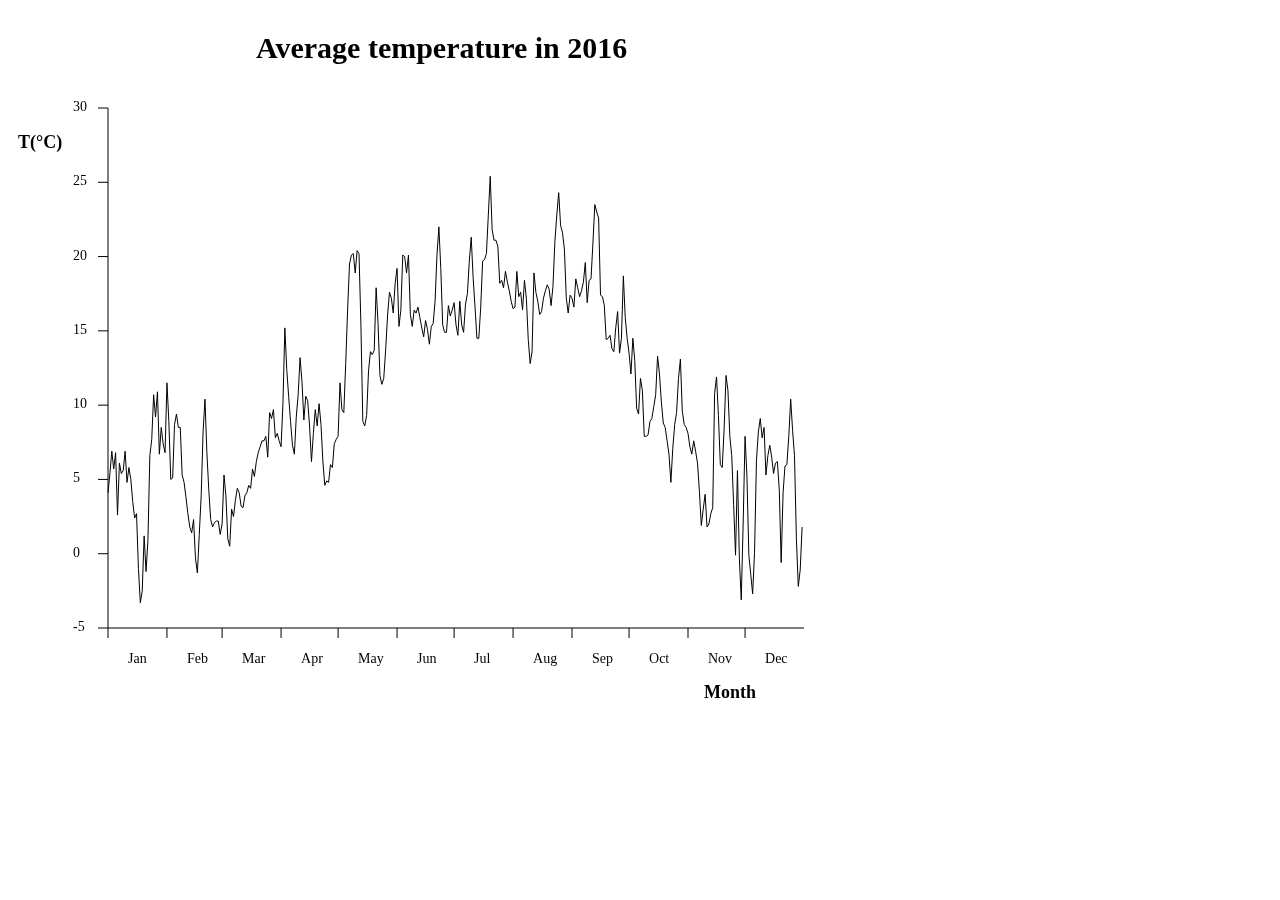
==== Homework/Week 2/index.html @ 26ca4ff4 "Version 1" ====
<!doctype html>
<html>
  <head>
    <title>My home page</title>
  </head>
  <body>
	<textarea id="rawdata" style="display: none">
datenum,gemtemp
2016-01-01	,   41
2016-01-02	,   54
2016-01-03	,   69
2016-01-04	,   57
2016-01-05	,   68
2016-01-06	,   26
2016-01-07	,   61
2016-01-08	,   54
2016-01-09	,   56
2016-01-10	,   69
2016-01-11	,   48
2016-01-12	,   58
2016-01-13	,   50
2016-01-14	,   35
2016-01-15	,   24
2016-01-16	,   27
2016-01-17	,  -10
2016-01-18	,  -33
2016-01-19	,  -25
2016-01-20	,   12
2016-01-21	,  -12
2016-01-22	,    9
2016-01-23	,   66
2016-01-24	,   77
2016-01-25	,  107
2016-01-26	,   92
2016-01-27	,  109
2016-01-28	,   67
2016-01-29	,   85
2016-01-30	,   74
2016-01-31	,   68
2016-02-01	,  115
2016-02-02	,   89
2016-02-03	,   50
2016-02-04	,   51
2016-02-05	,   87
2016-02-06	,   94
2016-02-07	,   85
2016-02-08	,   85
2016-02-09	,   53
2016-02-10	,   48
2016-02-11	,   38
2016-02-12	,   27
2016-02-13	,   18
2016-02-14	,   14
2016-02-15	,   23
2016-02-16	,   -3
2016-02-17	,  -13
2016-02-18	,   13
2016-02-19	,   39
2016-02-20	,   82
2016-02-21	,  104
2016-02-22	,   68
2016-02-23	,   43
2016-02-24	,   23
2016-02-25	,   18
2016-02-26	,   21
2016-02-27	,   22
2016-02-28	,   22
2016-02-29	,   13
2016-03-01	,   20
2016-03-02	,   53
2016-03-03	,   39
2016-03-04	,   10
2016-03-05	,    5
2016-03-06	,   30
2016-03-07	,   25
2016-03-08	,   36
2016-03-09	,   44
2016-03-10	,   41
2016-03-11	,   32
2016-03-12	,   31
2016-03-13	,   39
2016-03-14	,   41
2016-03-15	,   46
2016-03-16	,   44
2016-03-17	,   57
2016-03-18	,   52
2016-03-19	,   62
2016-03-20	,   68
2016-03-21	,   72
2016-03-22	,   76
2016-03-23	,   76
2016-03-24	,   79
2016-03-25	,   65
2016-03-26	,   95
2016-03-27	,   91
2016-03-28	,   97
2016-03-29	,   78
2016-03-30	,   81
2016-03-31	,   76
2016-04-01	,   72
2016-04-02	,  101
2016-04-03	,  152
2016-04-04	,  124
2016-04-05	,  106
2016-04-06	,   89
2016-04-07	,   73
2016-04-08	,   67
2016-04-09	,   92
2016-04-10	,  107
2016-04-11	,  132
2016-04-12	,  116
2016-04-13	,   90
2016-04-14	,  106
2016-04-15	,  103
2016-04-16	,   86
2016-04-17	,   62
2016-04-18	,   81
2016-04-19	,   97
2016-04-20	,   86
2016-04-21	,  101
2016-04-22	,   87
2016-04-23	,   62
2016-04-24	,   46
2016-04-25	,   49
2016-04-26	,   48
2016-04-27	,   60
2016-04-28	,   58
2016-04-29	,   74
2016-04-30	,   77
2016-05-01	,   79
2016-05-02	,  115
2016-05-03	,   97
2016-05-04	,   95
2016-05-05	,  128
2016-05-06	,  164
2016-05-07	,  195
2016-05-08	,  201
2016-05-09	,  202
2016-05-10	,  189
2016-05-11	,  204
2016-05-12	,  202
2016-05-13	,  154
2016-05-14	,   89
2016-05-15	,   86
2016-05-16	,   93
2016-05-17	,  123
2016-05-18	,  136
2016-05-19	,  134
2016-05-20	,  137
2016-05-21	,  179
2016-05-22	,  155
2016-05-23	,  120
2016-05-24	,  114
2016-05-25	,  118
2016-05-26	,  137
2016-05-27	,  160
2016-05-28	,  176
2016-05-29	,  172
2016-05-30	,  162
2016-05-31	,  182
2016-06-01	,  192
2016-06-02	,  153
2016-06-03	,  164
2016-06-04	,  201
2016-06-05	,  200
2016-06-06	,  189
2016-06-07	,  201
2016-06-08	,  161
2016-06-09	,  153
2016-06-10	,  164
2016-06-11	,  162
2016-06-12	,  166
2016-06-13	,  159
2016-06-14	,  152
2016-06-15	,  146
2016-06-16	,  157
2016-06-17	,  151
2016-06-18	,  141
2016-06-19	,  153
2016-06-20	,  155
2016-06-21	,  170
2016-06-22	,  201
2016-06-23	,  220
2016-06-24	,  192
2016-06-25	,  154
2016-06-26	,  149
2016-06-27	,  149
2016-06-28	,  167
2016-06-29	,  160
2016-06-30	,  164
2016-07-01	,  169
2016-07-02	,  154
2016-07-03	,  147
2016-07-04	,  170
2016-07-05	,  154
2016-07-06	,  149
2016-07-07	,  168
2016-07-08	,  175
2016-07-09	,  197
2016-07-10	,  213
2016-07-11	,  186
2016-07-12	,  166
2016-07-13	,  145
2016-07-14	,  145
2016-07-15	,  166
2016-07-16	,  197
2016-07-17	,  198
2016-07-18	,  202
2016-07-19	,  228
2016-07-20	,  254
2016-07-21	,  218
2016-07-22	,  211
2016-07-23	,  211
2016-07-24	,  207
2016-07-25	,  182
2016-07-26	,  184
2016-07-27	,  179
2016-07-28	,  190
2016-07-29	,  183
2016-07-30	,  177
2016-07-31	,  170
2016-08-01	,  165
2016-08-02	,  166
2016-08-03	,  190
2016-08-04	,  173
2016-08-05	,  176
2016-08-06	,  164
2016-08-07	,  184
2016-08-08	,  172
2016-08-09	,  144
2016-08-10	,  128
2016-08-11	,  136
2016-08-12	,  189
2016-08-13	,  176
2016-08-14	,  170
2016-08-15	,  161
2016-08-16	,  163
2016-08-17	,  172
2016-08-18	,  177
2016-08-19	,  181
2016-08-20	,  178
2016-08-21	,  167
2016-08-22	,  180
2016-08-23	,  210
2016-08-24	,  228
2016-08-25	,  243
2016-08-26	,  221
2016-08-27	,  216
2016-08-28	,  205
2016-08-29	,  172
2016-08-30	,  162
2016-08-31	,  174
2016-09-01	,  172
2016-09-02	,  166
2016-09-03	,  185
2016-09-04	,  179
2016-09-05	,  173
2016-09-06	,  177
2016-09-07	,  183
2016-09-08	,  196
2016-09-09	,  169
2016-09-10	,  184
2016-09-11	,  185
2016-09-12	,  209
2016-09-13	,  235
2016-09-14	,  230
2016-09-15	,  226
2016-09-16	,  174
2016-09-17	,  173
2016-09-18	,  167
2016-09-19	,  144
2016-09-20	,  145
2016-09-21	,  147
2016-09-22	,  138
2016-09-23	,  136
2016-09-24	,  152
2016-09-25	,  163
2016-09-26	,  135
2016-09-27	,  145
2016-09-28	,  187
2016-09-29	,  159
2016-09-30	,  145
2016-10-01	,  135
2016-10-02	,  121
2016-10-03	,  145
2016-10-04	,  130
2016-10-05	,   98
2016-10-06	,   94
2016-10-07	,  118
2016-10-08	,  110
2016-10-09	,   79
2016-10-10	,   79
2016-10-11	,   80
2016-10-12	,   89
2016-10-13	,   91
2016-10-14	,   99
2016-10-15	,  107
2016-10-16	,  133
2016-10-17	,  121
2016-10-18	,  102
2016-10-19	,   88
2016-10-20	,   85
2016-10-21	,   76
2016-10-22	,   67
2016-10-23	,   48
2016-10-24	,   71
2016-10-25	,   87
2016-10-26	,   95
2016-10-27	,  118
2016-10-28	,  131
2016-10-29	,   96
2016-10-30	,   87
2016-10-31	,   85
2016-11-01	,   81
2016-11-02	,   72
2016-11-03	,   67
2016-11-04	,   76
2016-11-05	,   69
2016-11-06	,   61
2016-11-07	,   42
2016-11-08	,   19
2016-11-09	,   30
2016-11-10	,   40
2016-11-11	,   18
2016-11-12	,   20
2016-11-13	,   27
2016-11-14	,   31
2016-11-15	,  108
2016-11-16	,  119
2016-11-17	,   93
2016-11-18	,   60
2016-11-19	,   58
2016-11-20	,   84
2016-11-21	,  120
2016-11-22	,  110
2016-11-23	,   79
2016-11-24	,   66
2016-11-25	,   33
2016-11-26	,   -1
2016-11-27	,   56
2016-11-28	,   -3
2016-11-29	,  -31
2016-11-30	,   20
2016-12-01	,   79
2016-12-02	,   52
2016-12-03	,   -1
2016-12-04	,  -14
2016-12-05	,  -27
2016-12-06	,    1
2016-12-07	,   63
2016-12-08	,   82
2016-12-09	,   91
2016-12-10	,   78
2016-12-11	,   85
2016-12-12	,   53
2016-12-13	,   66
2016-12-14	,   73
2016-12-15	,   65
2016-12-16	,   54
2016-12-17	,   61
2016-12-18	,   62
2016-12-19	,   43
2016-12-20	,   -6
2016-12-21	,   41
2016-12-22	,   59
2016-12-23	,   60
2016-12-24	,   79
2016-12-25	,  104
2016-12-26	,   83
2016-12-27	,   66
2016-12-28	,   10
2016-12-29	,  -22
2016-12-30	,  -11
2016-12-31	,   18</textarea>
	<canvas id="myCanvas"></canvas>
  </body>
	<script>
	function createTransform(size, range){

		// formula to calculate scale factor
		var alpha = size/range;

		// returns the function for the transformation
		return function(x){
		  return alpha * x;
		}
	}
	
var xhr = new XMLHttpRequest(),
method = "GET",
url = "temps.csv";

xhr.open(method, url, true);
xhr.onreadystatechange = function () {
        if(xhr.readyState === XMLHttpRequest.DONE && xhr.status === 200) {
            console.log(xhr.responseText);
        }
    };
xhr.send();
	
	var lines = document.getElementById("rawdata").value.split("\n");
	var dates = [];
	var temps = [];
	for(var i = 1; i < lines.length; i++) {
		var date = new Date(lines[i].split(/[ ,]+/)[0]); // get date
		var start_date = new Date("01-01-2016")
		var diff = (date.getTime() - start_date.getTime())/(3600000*24) // get time in days
		dates.push(Math.round(diff));
		temps.push(parseInt(lines[i].split(/[ ,]+/)[1]));
		}
	//console.log(dates,temps);
	
	var canvas = document.getElementById('myCanvas');
	var ctx = canvas.getContext('2d');
	
	ctx.canvas.width  = window.innerWidth*0.7; // canvas width
	ctx.canvas.height = window.innerHeight*0.8; // canvas height
	var offset = 100; // graph offset from canvas bounds
	
	var transformY = createTransform((ctx.canvas.height-2*offset),350)
	var transformX = createTransform((ctx.canvas.width-2*offset),366)
	
	// start line graph
	ctx.beginPath();
	ctx.moveTo(offset + transformX(dates[0]),offset + transformY(300 - temps[0]))
	
	for(var i = 1; i < dates.length; i++) {
		
		// connect line to each data point
		var x = offset+transformX(dates[i])
		var y = offset+transformY(300-temps[i])
		ctx.lineTo(x, y);
	}
	ctx.stroke();
	
	// draw axes
	ctx.beginPath();
	ctx.moveTo(offset, offset);
	ctx.lineTo(offset, ctx.canvas.height - offset);
	ctx.lineTo(ctx.canvas.width - offset, ctx.canvas.height-offset);
	ctx.stroke();
	
	// axis values
	var y_axis = [30,25,20,15,10,5,0,-5];
	var x_axis = ["2016-01-01", "2016-02-01", "2016-03-01", "2016-04-01", "2016-05-01", "2016-06-01", 
					"2016-07-01", "2016-08-01", "2016-09-01", "2016-10-01", "2016-11-01", "2016-12-01", ];
	
	// draw y-axis values
	for(var i = 0; i < y_axis.length; i++) {
	
		// draw axis stripes
		ctx.beginPath();
		ctx.moveTo(offset, offset + transformY(300 - 10*y_axis[i]));
		ctx.lineTo(offset-10, offset + transformY(300 - 10*y_axis[i]));
		ctx.stroke();
		
		// draw axis text
		ctx.font = '14px consolas';
		ctx.fillText(String(y_axis[i]), offset-35, offset + transformY(300 - 10*y_axis[i]) + 3);
	}
	
	
	// draw x-axis values
	for (var i = 0; i < x_axis.length; i++) {
	
		var axis_date = new Date(x_axis[i]);
		var day = Math.round((axis_date.getTime() - start_date.getTime())/(3600000*24)) // get axis position in days
	
		// draw axis stripes
		ctx.beginPath();
		ctx.moveTo(offset + transformX(day), ctx.canvas.height - offset);
		ctx.lineTo(offset + transformX(day), ctx.canvas.height - offset + 10);
		ctx.stroke();
		
		// draw axis text
		ctx.font = '14px consolas';
		ctx.fillText(String(axis_date).substring(4, 8), offset + transformX(day) + 20, ctx.canvas.height - offset + 35);
		
	}
	
	// draw y-axis label
	ctx.font = 'bold 18px consolas';
	ctx.fillText("T(\xB0C)", 10, offset + 40);
	
	// draw x-axis label
	ctx.font = 'bold 18px consolas';
	ctx.fillText("Month", ctx.canvas.width-2*offset, ctx.canvas.height - offset + 70);
	
	// draw title
	ctx.font = 'bold 30px consolas';
	ctx.fillText("Average temperature in 2016", ctx.canvas.width/2 - 200, offset/2);
	
	
	</script>
</html>
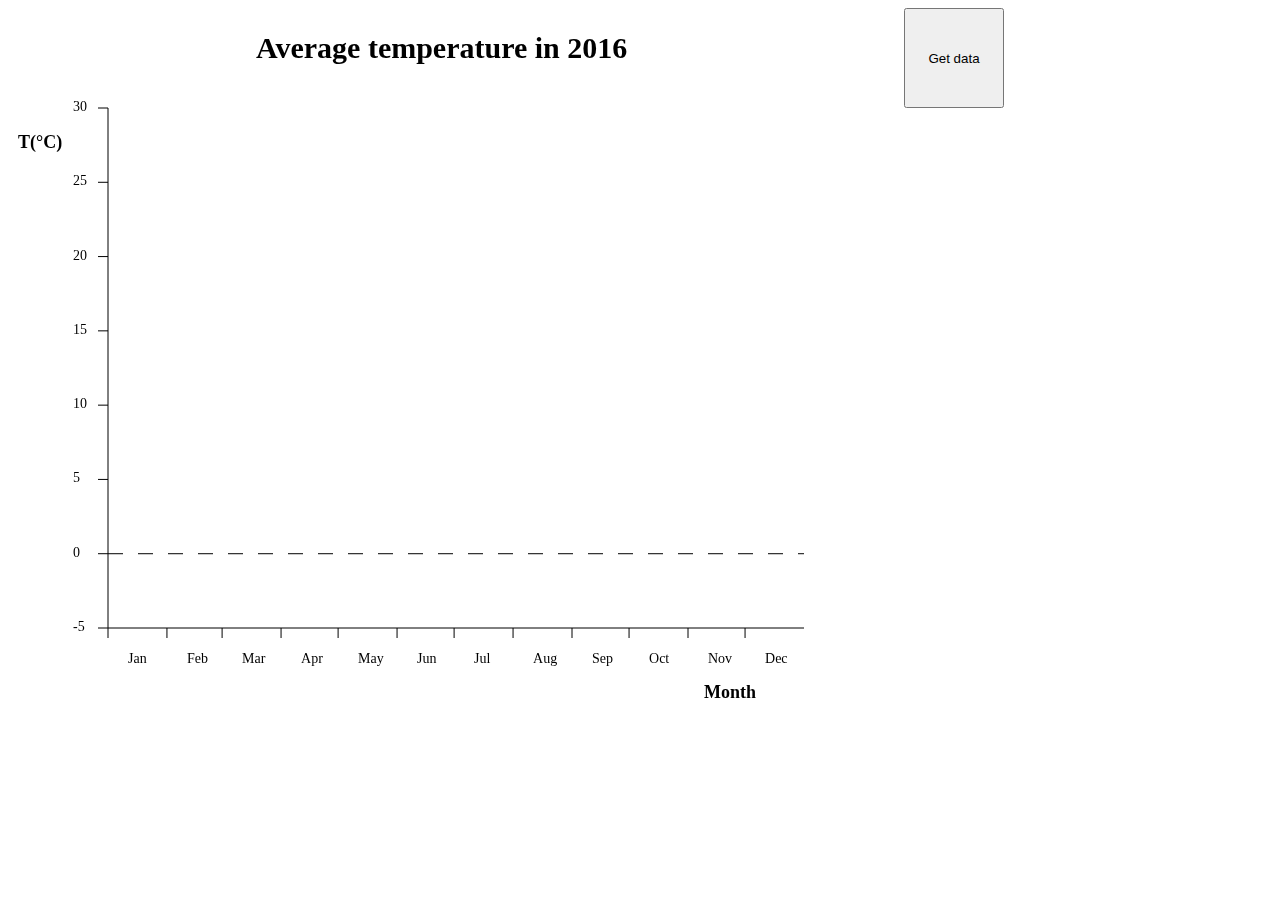
==== commit 852f8a2a: "Homework 2" ====
--- a/Homework/Week 2/index.html
+++ b/Homework/Week 2/index.html
@@ -4,421 +4,130 @@
     <title>My home page</title>
   </head>
   <body>
-	<textarea id="rawdata" style="display: none">
-datenum,gemtemp
-2016-01-01	,   41
-2016-01-02	,   54
-2016-01-03	,   69
-2016-01-04	,   57
-2016-01-05	,   68
-2016-01-06	,   26
-2016-01-07	,   61
-2016-01-08	,   54
-2016-01-09	,   56
-2016-01-10	,   69
-2016-01-11	,   48
-2016-01-12	,   58
-2016-01-13	,   50
-2016-01-14	,   35
-2016-01-15	,   24
-2016-01-16	,   27
-2016-01-17	,  -10
-2016-01-18	,  -33
-2016-01-19	,  -25
-2016-01-20	,   12
-2016-01-21	,  -12
-2016-01-22	,    9
-2016-01-23	,   66
-2016-01-24	,   77
-2016-01-25	,  107
-2016-01-26	,   92
-2016-01-27	,  109
-2016-01-28	,   67
-2016-01-29	,   85
-2016-01-30	,   74
-2016-01-31	,   68
-2016-02-01	,  115
-2016-02-02	,   89
-2016-02-03	,   50
-2016-02-04	,   51
-2016-02-05	,   87
-2016-02-06	,   94
-2016-02-07	,   85
-2016-02-08	,   85
-2016-02-09	,   53
-2016-02-10	,   48
-2016-02-11	,   38
-2016-02-12	,   27
-2016-02-13	,   18
-2016-02-14	,   14
-2016-02-15	,   23
-2016-02-16	,   -3
-2016-02-17	,  -13
-2016-02-18	,   13
-2016-02-19	,   39
-2016-02-20	,   82
-2016-02-21	,  104
-2016-02-22	,   68
-2016-02-23	,   43
-2016-02-24	,   23
-2016-02-25	,   18
-2016-02-26	,   21
-2016-02-27	,   22
-2016-02-28	,   22
-2016-02-29	,   13
-2016-03-01	,   20
-2016-03-02	,   53
-2016-03-03	,   39
-2016-03-04	,   10
-2016-03-05	,    5
-2016-03-06	,   30
-2016-03-07	,   25
-2016-03-08	,   36
-2016-03-09	,   44
-2016-03-10	,   41
-2016-03-11	,   32
-2016-03-12	,   31
-2016-03-13	,   39
-2016-03-14	,   41
-2016-03-15	,   46
-2016-03-16	,   44
-2016-03-17	,   57
-2016-03-18	,   52
-2016-03-19	,   62
-2016-03-20	,   68
-2016-03-21	,   72
-2016-03-22	,   76
-2016-03-23	,   76
-2016-03-24	,   79
-2016-03-25	,   65
-2016-03-26	,   95
-2016-03-27	,   91
-2016-03-28	,   97
-2016-03-29	,   78
-2016-03-30	,   81
-2016-03-31	,   76
-2016-04-01	,   72
-2016-04-02	,  101
-2016-04-03	,  152
-2016-04-04	,  124
-2016-04-05	,  106
-2016-04-06	,   89
-2016-04-07	,   73
-2016-04-08	,   67
-2016-04-09	,   92
-2016-04-10	,  107
-2016-04-11	,  132
-2016-04-12	,  116
-2016-04-13	,   90
-2016-04-14	,  106
-2016-04-15	,  103
-2016-04-16	,   86
-2016-04-17	,   62
-2016-04-18	,   81
-2016-04-19	,   97
-2016-04-20	,   86
-2016-04-21	,  101
-2016-04-22	,   87
-2016-04-23	,   62
-2016-04-24	,   46
-2016-04-25	,   49
-2016-04-26	,   48
-2016-04-27	,   60
-2016-04-28	,   58
-2016-04-29	,   74
-2016-04-30	,   77
-2016-05-01	,   79
-2016-05-02	,  115
-2016-05-03	,   97
-2016-05-04	,   95
-2016-05-05	,  128
-2016-05-06	,  164
-2016-05-07	,  195
-2016-05-08	,  201
-2016-05-09	,  202
-2016-05-10	,  189
-2016-05-11	,  204
-2016-05-12	,  202
-2016-05-13	,  154
-2016-05-14	,   89
-2016-05-15	,   86
-2016-05-16	,   93
-2016-05-17	,  123
-2016-05-18	,  136
-2016-05-19	,  134
-2016-05-20	,  137
-2016-05-21	,  179
-2016-05-22	,  155
-2016-05-23	,  120
-2016-05-24	,  114
-2016-05-25	,  118
-2016-05-26	,  137
-2016-05-27	,  160
-2016-05-28	,  176
-2016-05-29	,  172
-2016-05-30	,  162
-2016-05-31	,  182
-2016-06-01	,  192
-2016-06-02	,  153
-2016-06-03	,  164
-2016-06-04	,  201
-2016-06-05	,  200
-2016-06-06	,  189
-2016-06-07	,  201
-2016-06-08	,  161
-2016-06-09	,  153
-2016-06-10	,  164
-2016-06-11	,  162
-2016-06-12	,  166
-2016-06-13	,  159
-2016-06-14	,  152
-2016-06-15	,  146
-2016-06-16	,  157
-2016-06-17	,  151
-2016-06-18	,  141
-2016-06-19	,  153
-2016-06-20	,  155
-2016-06-21	,  170
-2016-06-22	,  201
-2016-06-23	,  220
-2016-06-24	,  192
-2016-06-25	,  154
-2016-06-26	,  149
-2016-06-27	,  149
-2016-06-28	,  167
-2016-06-29	,  160
-2016-06-30	,  164
-2016-07-01	,  169
-2016-07-02	,  154
-2016-07-03	,  147
-2016-07-04	,  170
-2016-07-05	,  154
-2016-07-06	,  149
-2016-07-07	,  168
-2016-07-08	,  175
-2016-07-09	,  197
-2016-07-10	,  213
-2016-07-11	,  186
-2016-07-12	,  166
-2016-07-13	,  145
-2016-07-14	,  145
-2016-07-15	,  166
-2016-07-16	,  197
-2016-07-17	,  198
-2016-07-18	,  202
-2016-07-19	,  228
-2016-07-20	,  254
-2016-07-21	,  218
-2016-07-22	,  211
-2016-07-23	,  211
-2016-07-24	,  207
-2016-07-25	,  182
-2016-07-26	,  184
-2016-07-27	,  179
-2016-07-28	,  190
-2016-07-29	,  183
-2016-07-30	,  177
-2016-07-31	,  170
-2016-08-01	,  165
-2016-08-02	,  166
-2016-08-03	,  190
-2016-08-04	,  173
-2016-08-05	,  176
-2016-08-06	,  164
-2016-08-07	,  184
-2016-08-08	,  172
-2016-08-09	,  144
-2016-08-10	,  128
-2016-08-11	,  136
-2016-08-12	,  189
-2016-08-13	,  176
-2016-08-14	,  170
-2016-08-15	,  161
-2016-08-16	,  163
-2016-08-17	,  172
-2016-08-18	,  177
-2016-08-19	,  181
-2016-08-20	,  178
-2016-08-21	,  167
-2016-08-22	,  180
-2016-08-23	,  210
-2016-08-24	,  228
-2016-08-25	,  243
-2016-08-26	,  221
-2016-08-27	,  216
-2016-08-28	,  205
-2016-08-29	,  172
-2016-08-30	,  162
-2016-08-31	,  174
-2016-09-01	,  172
-2016-09-02	,  166
-2016-09-03	,  185
-2016-09-04	,  179
-2016-09-05	,  173
-2016-09-06	,  177
-2016-09-07	,  183
-2016-09-08	,  196
-2016-09-09	,  169
-2016-09-10	,  184
-2016-09-11	,  185
-2016-09-12	,  209
-2016-09-13	,  235
-2016-09-14	,  230
-2016-09-15	,  226
-2016-09-16	,  174
-2016-09-17	,  173
-2016-09-18	,  167
-2016-09-19	,  144
-2016-09-20	,  145
-2016-09-21	,  147
-2016-09-22	,  138
-2016-09-23	,  136
-2016-09-24	,  152
-2016-09-25	,  163
-2016-09-26	,  135
-2016-09-27	,  145
-2016-09-28	,  187
-2016-09-29	,  159
-2016-09-30	,  145
-2016-10-01	,  135
-2016-10-02	,  121
-2016-10-03	,  145
-2016-10-04	,  130
-2016-10-05	,   98
-2016-10-06	,   94
-2016-10-07	,  118
-2016-10-08	,  110
-2016-10-09	,   79
-2016-10-10	,   79
-2016-10-11	,   80
-2016-10-12	,   89
-2016-10-13	,   91
-2016-10-14	,   99
-2016-10-15	,  107
-2016-10-16	,  133
-2016-10-17	,  121
-2016-10-18	,  102
-2016-10-19	,   88
-2016-10-20	,   85
-2016-10-21	,   76
-2016-10-22	,   67
-2016-10-23	,   48
-2016-10-24	,   71
-2016-10-25	,   87
-2016-10-26	,   95
-2016-10-27	,  118
-2016-10-28	,  131
-2016-10-29	,   96
-2016-10-30	,   87
-2016-10-31	,   85
-2016-11-01	,   81
-2016-11-02	,   72
-2016-11-03	,   67
-2016-11-04	,   76
-2016-11-05	,   69
-2016-11-06	,   61
-2016-11-07	,   42
-2016-11-08	,   19
-2016-11-09	,   30
-2016-11-10	,   40
-2016-11-11	,   18
-2016-11-12	,   20
-2016-11-13	,   27
-2016-11-14	,   31
-2016-11-15	,  108
-2016-11-16	,  119
-2016-11-17	,   93
-2016-11-18	,   60
-2016-11-19	,   58
-2016-11-20	,   84
-2016-11-21	,  120
-2016-11-22	,  110
-2016-11-23	,   79
-2016-11-24	,   66
-2016-11-25	,   33
-2016-11-26	,   -1
-2016-11-27	,   56
-2016-11-28	,   -3
-2016-11-29	,  -31
-2016-11-30	,   20
-2016-12-01	,   79
-2016-12-02	,   52
-2016-12-03	,   -1
-2016-12-04	,  -14
-2016-12-05	,  -27
-2016-12-06	,    1
-2016-12-07	,   63
-2016-12-08	,   82
-2016-12-09	,   91
-2016-12-10	,   78
-2016-12-11	,   85
-2016-12-12	,   53
-2016-12-13	,   66
-2016-12-14	,   73
-2016-12-15	,   65
-2016-12-16	,   54
-2016-12-17	,   61
-2016-12-18	,   62
-2016-12-19	,   43
-2016-12-20	,   -6
-2016-12-21	,   41
-2016-12-22	,   59
-2016-12-23	,   60
-2016-12-24	,   79
-2016-12-25	,  104
-2016-12-26	,   83
-2016-12-27	,   66
-2016-12-28	,   10
-2016-12-29	,  -22
-2016-12-30	,  -11
-2016-12-31	,   18</textarea>
+	<textarea id="rawdata" style="display: none"></textarea>
 	<canvas id="myCanvas"></canvas>
-  </body>
+	<button onclick="getData()" style="position: absolute; height: 100px; width: 100px">Get data</button>
 	<script>
-	function createTransform(size, range){
+	
+function createTransform(size, range){
 
-		// formula to calculate scale factor
-		var alpha = size/range;
+	// formula to calculate scale factor
+	var alpha = size/range;
 
-		// returns the function for the transformation
-		return function(x){
-		  return alpha * x;
+	// returns the function for the transformation
+	return function(x){
+	  return alpha * x;
+	}
+}
+
+// xmlhttp request
+var xhr = new XMLHttpRequest();
+xhr.open('GET', 'https://raw.githubusercontent.com/BerendNannes/DataProcessing/master/Homework/Week%202/temps.csv', true);
+
+xhr.onreadystatechange = function () {
+		if(xhr.readyState === XMLHttpRequest.DONE && xhr.status === 200) {
+			var return_data = xhr.responseText;
+			document.getElementById("rawdata").insertAdjacentHTML('afterbegin', return_data);// = return_data;
 		}
-	}
+	};
+xhr.send();
+
+// set start date
+var start_date = new Date("01-01-2016");
+
+// get canvas
+var canvas = document.getElementById('myCanvas');
+var ctx = canvas.getContext('2d');
+
+// set canvas size
+ctx.canvas.width  = window.innerWidth*0.7;
+ctx.canvas.height = window.innerHeight*0.8;
+var offset = 100; // graph offset from canvas bounds
+
+var transformY = createTransform((ctx.canvas.height-2*offset),350)
+var transformX = createTransform((ctx.canvas.width-2*offset),366)
+
+
+// draw axes
+ctx.beginPath();
+ctx.moveTo(offset, offset);
+ctx.lineTo(offset, ctx.canvas.height - offset);
+ctx.lineTo(ctx.canvas.width - offset, ctx.canvas.height-offset);
+ctx.stroke();
+
+// axis values
+var y_axis = [30,25,20,15,10,5,0,-5];
+var x_axis = ["2016-01-01", "2016-02-01", "2016-03-01", "2016-04-01", "2016-05-01", "2016-06-01", 
+				"2016-07-01", "2016-08-01", "2016-09-01", "2016-10-01", "2016-11-01", "2016-12-01"];
+
+// draw y-axis values
+for(var i = 0; i < y_axis.length; i++) {
+
+	// draw axis stripes
+	ctx.beginPath();
+	ctx.moveTo(offset, offset + transformY(300 - 10*y_axis[i]));
+	ctx.lineTo(offset-10, offset + transformY(300 - 10*y_axis[i]));
+	ctx.stroke();
 	
-var xhr = new XMLHttpRequest(),
-method = "GET",
-url = "temps.csv";
+	// draw axis text
+	ctx.font = '14px consolas';
+	ctx.fillText(String(y_axis[i]), offset-35, offset + transformY(300 - 10*y_axis[i]) + 3);
+}
 
-xhr.open(method, url, true);
-xhr.onreadystatechange = function () {
-        if(xhr.readyState === XMLHttpRequest.DONE && xhr.status === 200) {
-            console.log(xhr.responseText);
-        }
-    };
-xhr.send();
+
+// draw x-axis values
+for (var i = 0; i < x_axis.length; i++) {
+
+	var axis_date = new Date(x_axis[i]);
+	var day = Math.round((axis_date.getTime() - start_date.getTime())/(3600000*24)) // get axis position in days
+
+	// draw axis stripes
+	ctx.beginPath();
+	ctx.moveTo(offset + transformX(day), ctx.canvas.height - offset);
+	ctx.lineTo(offset + transformX(day), ctx.canvas.height - offset + 10);
+	ctx.stroke();
 	
-	var lines = document.getElementById("rawdata").value.split("\n");
+	// draw axis text
+	ctx.font = '14px consolas';
+	ctx.fillText(String(axis_date).substring(4, 8), offset + transformX(day) + 20, ctx.canvas.height - offset + 35);
+	
+}
+
+// draw dashed line at T = 0
+ctx.setLineDash([15,15]);
+ctx.beginPath();
+ctx.moveTo(offset, offset + transformY(300));
+ctx.lineTo(ctx.canvas.width - offset, offset + transformY(300));
+ctx.stroke();
+ctx.setLineDash([]);
+
+// draw y-axis label
+ctx.font = 'bold 18px consolas';
+ctx.fillText("T(\xB0C)", 10, offset + 40);
+
+// draw x-axis label
+ctx.font = 'bold 18px consolas';
+ctx.fillText("Month", ctx.canvas.width-2*offset, ctx.canvas.height - offset + 70);
+
+// draw title
+ctx.font = 'bold 30px consolas';
+ctx.fillText("Average temperature in 2016", ctx.canvas.width/2 - 200, offset/2);
+
+function getData() {
+
+	// Get raw data
+	lines = document.getElementById("rawdata").innerHTML.split("\n");
+
 	var dates = [];
 	var temps = [];
+	
+	// Split dates and temps
 	for(var i = 1; i < lines.length; i++) {
-		var date = new Date(lines[i].split(/[ ,]+/)[0]); // get date
-		var start_date = new Date("01-01-2016")
+		var date = new Date(lines[i].split(/[ ,]+/)[0]); // get date	
 		var diff = (date.getTime() - start_date.getTime())/(3600000*24) // get time in days
 		dates.push(Math.round(diff));
 		temps.push(parseInt(lines[i].split(/[ ,]+/)[1]));
 		}
-	//console.log(dates,temps);
-	
-	var canvas = document.getElementById('myCanvas');
-	var ctx = canvas.getContext('2d');
-	
-	ctx.canvas.width  = window.innerWidth*0.7; // canvas width
-	ctx.canvas.height = window.innerHeight*0.8; // canvas height
-	var offset = 100; // graph offset from canvas bounds
-	
-	var transformY = createTransform((ctx.canvas.height-2*offset),350)
-	var transformX = createTransform((ctx.canvas.width-2*offset),366)
 	
 	// start line graph
 	ctx.beginPath();
@@ -432,64 +141,8 @@
 		ctx.lineTo(x, y);
 	}
 	ctx.stroke();
+};
+	</script>
+  </body>
 	
-	// draw axes
-	ctx.beginPath();
-	ctx.moveTo(offset, offset);
-	ctx.lineTo(offset, ctx.canvas.height - offset);
-	ctx.lineTo(ctx.canvas.width - offset, ctx.canvas.height-offset);
-	ctx.stroke();
-	
-	// axis values
-	var y_axis = [30,25,20,15,10,5,0,-5];
-	var x_axis = ["2016-01-01", "2016-02-01", "2016-03-01", "2016-04-01", "2016-05-01", "2016-06-01", 
-					"2016-07-01", "2016-08-01", "2016-09-01", "2016-10-01", "2016-11-01", "2016-12-01", ];
-	
-	// draw y-axis values
-	for(var i = 0; i < y_axis.length; i++) {
-	
-		// draw axis stripes
-		ctx.beginPath();
-		ctx.moveTo(offset, offset + transformY(300 - 10*y_axis[i]));
-		ctx.lineTo(offset-10, offset + transformY(300 - 10*y_axis[i]));
-		ctx.stroke();
-		
-		// draw axis text
-		ctx.font = '14px consolas';
-		ctx.fillText(String(y_axis[i]), offset-35, offset + transformY(300 - 10*y_axis[i]) + 3);
-	}
-	
-	
-	// draw x-axis values
-	for (var i = 0; i < x_axis.length; i++) {
-	
-		var axis_date = new Date(x_axis[i]);
-		var day = Math.round((axis_date.getTime() - start_date.getTime())/(3600000*24)) // get axis position in days
-	
-		// draw axis stripes
-		ctx.beginPath();
-		ctx.moveTo(offset + transformX(day), ctx.canvas.height - offset);
-		ctx.lineTo(offset + transformX(day), ctx.canvas.height - offset + 10);
-		ctx.stroke();
-		
-		// draw axis text
-		ctx.font = '14px consolas';
-		ctx.fillText(String(axis_date).substring(4, 8), offset + transformX(day) + 20, ctx.canvas.height - offset + 35);
-		
-	}
-	
-	// draw y-axis label
-	ctx.font = 'bold 18px consolas';
-	ctx.fillText("T(\xB0C)", 10, offset + 40);
-	
-	// draw x-axis label
-	ctx.font = 'bold 18px consolas';
-	ctx.fillText("Month", ctx.canvas.width-2*offset, ctx.canvas.height - offset + 70);
-	
-	// draw title
-	ctx.font = 'bold 30px consolas';
-	ctx.fillText("Average temperature in 2016", ctx.canvas.width/2 - 200, offset/2);
-	
-	
-	</script>
 </html>